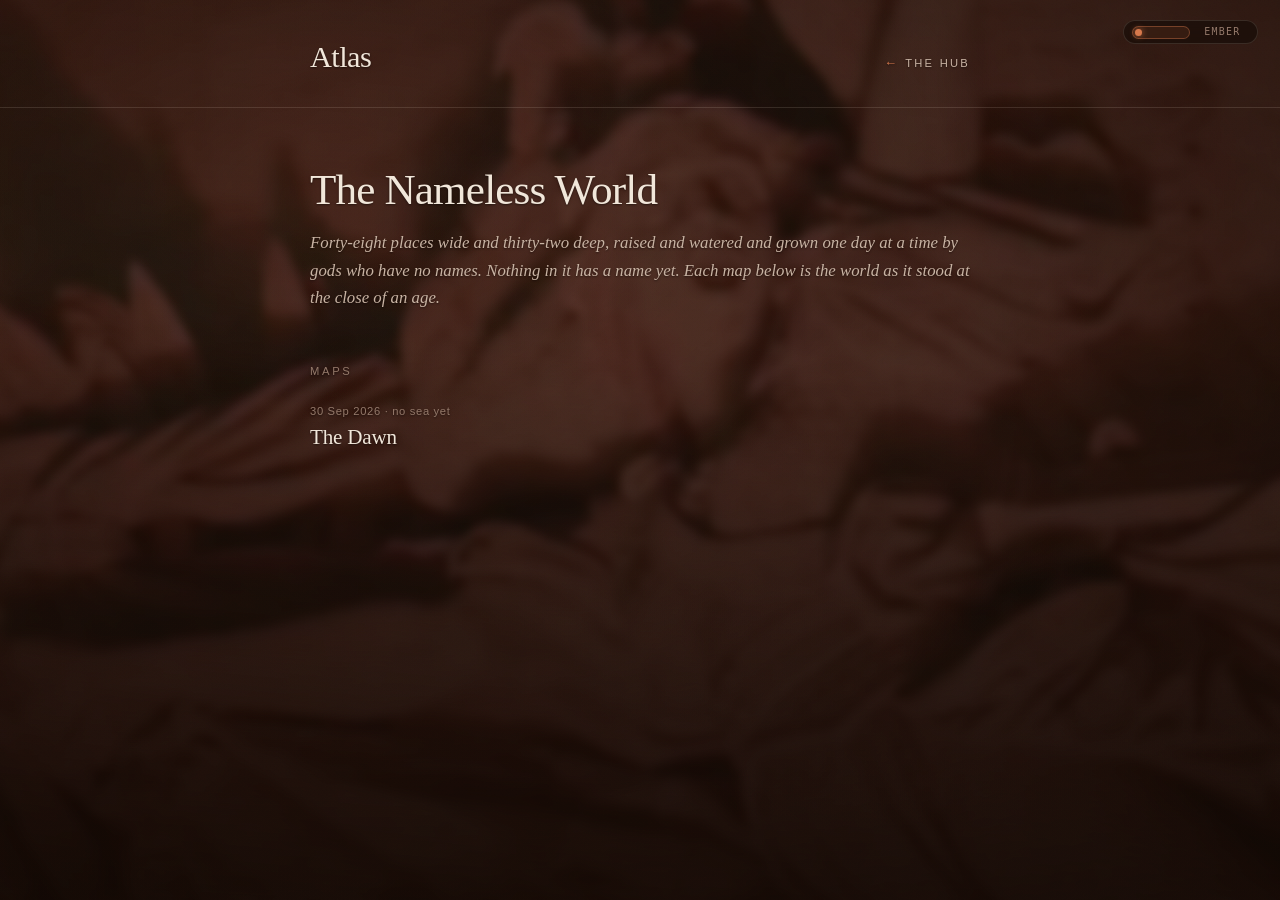
==== atlas/index.html @ 810319e8 "Add an Atlas of the Nameless World, opening on its dawn A page at /atlas/ in the house style, listin" ====
<!doctype html>
<html lang="en">
<head>
  <meta charset="utf-8">
  <meta name="viewport" content="width=device-width, initial-scale=1, viewport-fit=cover">
  <title>Atlas of the Nameless World</title>
  <meta name="color-scheme" content="dark">

  <meta property="og:type" content="website">
  <meta property="og:title" content="Atlas of the Nameless World">
  <meta property="og:url" content="https://dataterminals.github.io/atlas/">

  <link rel="icon" href="data:image/svg+xml,%3Csvg xmlns='http://www.w3.org/2000/svg' viewBox='0 0 32 32'%3E%3Ccircle cx='16' cy='16' r='7' fill='%23d8794c'/%3E%3C/svg%3E">

  <!-- Replay the theme before the first paint, the same as the hub and the blog.
       Any stored name is replayed rather than checked against a list, as the
       blog does, so a theme added to the hub needs no edit here: one with no
       palette in house.css falls back to the default until theme.js corrects it. -->
  <script>
    try {
      var t = localStorage.getItem('dt:theme');
      if (t && /^[a-z]+$/.test(t)) document.documentElement.dataset.theme = t;
    } catch (e) {}
  </script>

  <!-- The house style, off the hub one level up: palettes, background layers,
       theme switch. Unstamped, like the blog's copy of it — stamp-assets.mjs
       only covers the hub's own index.html — so at worst this page trails a
       change to house.css by its ten-minute window. What's below is only this
       page's own, in the house tokens, lifted from the blog's header and post
       list so the three read as one site. -->
  <link rel="stylesheet" href="../house.css">
  <style>
    * { box-sizing: border-box; }
    html { -webkit-text-size-adjust: 100%; }
    body {
      margin: 0;
      min-height: 100dvh;
      font-family: var(--sans);
      font-size: 1rem;
      line-height: 1.55;
      color: var(--ink);
      background: var(--bg-0);
      -webkit-font-smoothing: antialiased;
      text-shadow: 0 1px 2px rgba(var(--shade-rgb), 0.5);
    }
    ::selection { background: rgba(var(--accent-rgb), 0.3); }

    .wrapper {
      width: 100%;
      max-width: calc(var(--maxw) + var(--pad) * 2);
      margin-inline: auto;
      padding-inline: var(--pad);
    }

    /* Header: wordmark left, the way home right — the blog's, verbatim in spirit. */
    .atlas-header {
      padding: clamp(1.6rem, 5vh, 2.6rem) 0 clamp(1.4rem, 4vh, 2rem);
      border-bottom: 1px solid var(--hair);
    }
    .atlas-header .wrapper {
      display: flex;
      align-items: baseline;
      justify-content: space-between;
      flex-wrap: wrap;
      gap: 0.5rem 1.5rem;
    }
    .atlas-title {
      font-family: var(--serif);
      font-weight: 500;
      font-size: clamp(1.5rem, 4.5vw, 1.9rem);
      letter-spacing: -0.02em;
      line-height: 1;
      color: var(--ink);
      text-decoration: none;
      transition: color 0.25s var(--ease);
    }
    .atlas-title:hover,
    .atlas-title:focus-visible { color: var(--accent-soft); outline: none; }
    .home {
      display: inline-flex;
      align-items: baseline;
      gap: 0.5em;
      font-size: 0.7rem;
      letter-spacing: 0.2em;
      text-transform: uppercase;
      color: var(--ink-dim);
      text-decoration: none;
      border-bottom: 1px solid transparent;
      padding-bottom: 2px;
      transition: color 0.25s var(--ease), border-color 0.25s var(--ease);
    }
    .home:hover,
    .home:focus-visible { color: var(--accent-soft); border-bottom-color: var(--hair-strong); outline: none; }
    .home__back {
      font-size: 1.15em;
      line-height: 1;
      color: var(--accent);
      transition: transform 0.25s var(--ease);
    }
    .home:hover .home__back,
    .home:focus-visible .home__back { transform: translateX(-3px); }

    main { padding: clamp(2.2rem, 7vh, 3.6rem) 0 clamp(3rem, 9vh, 5rem); }

    .world-name {
      margin: 0;
      font-family: var(--serif);
      font-weight: 500;
      font-size: clamp(1.9rem, 5.5vw, 2.7rem);
      line-height: 1.1;
      letter-spacing: -0.02em;
      text-wrap: balance;
    }
    .world-about {
      margin: 1rem 0 0;
      font-family: var(--serif);
      font-style: italic;
      font-size: 1.05rem;
      line-height: 1.65;
      color: var(--ink-dim);
    }

    /* A section per kind of page. Only the maps exist yet; regions and peoples
       would each take an eyebrow and a list of their own below this one. */
    .eyebrow {
      margin: clamp(2.4rem, 7vh, 3.2rem) 0 1.4rem;
      font-weight: 400;
      font-size: 0.7rem;
      letter-spacing: 0.24em;
      text-transform: uppercase;
      color: var(--ink-faint);
    }

    .maps { margin: 0; padding: 0; list-style: none; }
    .maps > li { margin-bottom: clamp(1.5rem, 4vh, 2.1rem); }
    .map-meta {
      display: block;
      margin-bottom: 0.25rem;
      font-size: 0.7rem;
      letter-spacing: 0.06em;
      color: var(--ink-faint);
      font-variant-numeric: tabular-nums;
    }
    .map-link {
      display: inline-flex;
      align-items: baseline;
      gap: 0.5rem;
      font-family: var(--serif);
      font-weight: 500;
      font-size: clamp(1.12rem, 2.5vw, 1.32rem);
      line-height: 1.3;
      letter-spacing: -0.01em;
      color: var(--ink);
      text-decoration: none;
      transition: color 0.25s var(--ease);
    }
    .map-link:hover,
    .map-link:focus-visible { color: var(--accent-soft); outline: none; }
    .map-link__arrow {
      font-family: var(--sans);
      font-size: 0.95em;
      color: var(--ink-faint);
      transform: translateX(-2px);
      opacity: 0;
      transition: transform 0.3s var(--ease), opacity 0.3s var(--ease), color 0.25s var(--ease);
    }
    .map-link:hover .map-link__arrow,
    .map-link:focus-visible .map-link__arrow { opacity: 1; transform: translateX(2px); color: var(--accent); }
    .maps .empty { font-family: var(--serif); font-style: italic; color: var(--ink-dim); }
  </style>
</head>
<body>
  <div class="bg" aria-hidden="true">
    <video class="bg__video" autoplay muted loop playsinline preload="auto"></video>
  </div>
  <div class="bg__scrim" aria-hidden="true"></div>
  <div class="grain" aria-hidden="true"></div>

  <div class="theme" hidden>
    <button class="theme__switch" type="button" id="theme-switch">
      <span class="theme__track" aria-hidden="true"><span class="theme__thumb"></span></span>
      <span class="theme__name" aria-hidden="true"></span>
    </button>
  </div>

  <header class="atlas-header">
    <div class="wrapper">
      <a class="atlas-title" href="./">Atlas</a>
      <a class="home" href="../"><span class="home__back" aria-hidden="true">&#8592;</span>the hub</a>
    </div>
  </header>

  <main>
    <div class="wrapper">
      <h1 class="world-name">The Nameless World</h1>
      <p class="world-about">Forty-eight places wide and thirty-two deep, raised and watered and grown
        one day at a time by gods who have no names. Nothing in it has a name yet. Each map below is
        the world as it stood at the close of an age.</p>

      <h2 class="eyebrow">Maps</h2>
      <!-- The list between these markers is written by scripts/atlas.py from
           snapshots.json, newest first. Edits inside them are overwritten. -->
      <ol class="maps" reversed>
        <!-- atlas:maps -->
        <li>
          <span class="map-meta"><time datetime="2026-09-30T01:50-04:00">30 Sep 2026</time> · no sea yet</span>
          <a class="map-link" href="dawn.html">The Dawn<span class="map-link__arrow" aria-hidden="true">&#8594;</span></a>
        </li>
        <!-- /atlas:maps -->
      </ol>
    </div>
  </main>

  <!-- theme.js is the hub's: the theme on show, its background clip and the
       switch. It resolves the clips against its own url, so they load from the
       hub's assets/ from here too. -->
  <script src="../theme.js"></script>
</body>
</html>
---- house.css ----
/* house.css — the dataterminals house style: what every page of the site
   shares, so the hub and the blog can't drift apart.

   The blog (dataterminals/blog, served at /blog/) loads this file straight off
   the hub, along with theme.js and the clips in assets/, instead of keeping
   copies of them. That makes the token NAMES here an API: rename one and the
   blog loses it too. Values are free to move — retuning a palette retunes both
   sites at once, which is the point.

   Six themes ship: `ember` (the oxblood/sepia default, below), `night`,
   `morning`, `flare`, `stone` and `transit`, further down. Everything that
   carries a theme's identity is a token here, and most are stated as a bare
   `r, g, b` triple so a rule can tint with it — `rgba(var(--accent-rgb), 0.4)` —
   instead of hard-coding the hue a hundred times over. A theme restates the
   tokens; no component rule knows it exists. theme.js swaps `data-theme` on
   <html> and the background clip to match.

   Past the palettes: the background layers every page floats over, the theme
   switch, and .prose — a blog post's body, set the same wherever it is read.
   Anything that belongs to one page stays in that page's own stylesheet. */

:root {
  /* ---- Theme: ember (default) ---- */
  --bg-0: #100804;            /* deepest warm black */
  --bg-1: #1c0f0a;            /* oxblood base */
  --bg-2: #2a140d;            /* warmer highlight for the gradient */
  --bg-3: #241009;            /* …and its warmest corner */

  --ink-rgb: 241, 231, 218;       /* warm bone — primary text */
  --ink-dim: #c8b3a3;             /* muted taupe — secondary */
  --ink-faint-rgb: 148, 121, 106; /* faint — meta */
  --accent-rgb: 216, 121, 76;     /* terracotta ember — links / hover */
  --accent-soft-rgb: 230, 162, 113;
  --gold-rgb: 230, 184, 119;      /* the lit edge on the userscript tiles */
  --gold-soft-rgb: 230, 178, 120;
  --gold-lit: #f0cb95;            /* text on a gold-lined tile, hovered */
  --parch-rgb: 233, 210, 181;     /* the wordmark's bloom */
  --shade-rgb: 8, 4, 2;           /* deepest shadow, under text */

  --ground-rgb: 16, 8, 4;         /* the scrim's black */
  --well-rgb: 12, 6, 3;           /* chips, tiles, the hover readout */
  --card-rgb: 44, 21, 14;         /* card ground — head of the 165° gradient */
  --card-foot-rgb: 18, 10, 6;     /* …and its foot */
  --card-lit-rgb: 54, 26, 17;     /* hovered */
  --card-lit-foot-rgb: 22, 12, 7;
  --card-hot-rgb: 58, 27, 17;     /* the current-project cards */
  --card-hot-foot-rgb: 24, 13, 8;
  --card-ring: #17100c;           /* punch-out ring on the presence avatar */

  --bg-blur: 4px;                 /* how far the clip is pushed out of focus */
  --bg-pos: 50% 50%;              /* which part of the clip survives the crop to the viewport */

  /* How hard the scrim sits on the clip. A darker clip wants a lighter scrim,
     so this is per-theme rather than baked into .bg__scrim. */
  --scrim-edge: 0.70;             /* the vignette's outer stop */
  --scrim-top: 0.50;
  --scrim-mid: 0.40;
  --scrim-foot: 0.86;             /* heaviest at the foot, under the tarot row */

  --hard: #e07a4e;   /* square / opposition — warm ember */
  --soft: #79c2cf;   /* trine / sextile — cool teal */
  --conj: #e6b877;   /* conjunction — warm gold */

  /* Derived — a theme restates the triple above, never these. */
  --ink: rgb(var(--ink-rgb));
  --ink-faint: rgb(var(--ink-faint-rgb));
  --accent: rgb(var(--accent-rgb));
  --accent-soft: rgb(var(--accent-soft-rgb));
  --hair: rgba(var(--ink-rgb), 0.13);
  --hair-strong: rgba(var(--ink-rgb), 0.26);

  /* astro glyph coverage */
  --glyph: "Segoe UI Symbol", "Noto Sans Symbols2", "Apple Symbols", "Segoe UI Emoji", var(--serif);
  --mono: ui-monospace, "Cascadia Code", "Cascadia Mono", "Segoe UI Mono", Consolas, monospace;

  --serif: ui-serif, "Iowan Old Style", "Palatino Linotype", Georgia, "Times New Roman", serif;
  --sans: -apple-system, BlinkMacSystemFont, "Segoe UI", Roboto, Helvetica, Arial, sans-serif;

  --maxw: 660px;
  --pad: clamp(1.5rem, 5vw, 3rem);
  --ease: cubic-bezier(0.22, 0.61, 0.36, 1);
}

/* ---- Theme: night ----
   Read off the clip it rides on: wet asphalt under sodium vapour, the whole
   frame cast green by a camcorder left on auto white balance. Same structure as
   ember, only the hues move — so every rule below this point is written once
   and follows whichever theme is mounted. */
:root[data-theme="night"] {
  --bg-0: #050b0a;
  --bg-1: #0c1614;
  --bg-2: #172a26;
  --bg-3: #112220;

  --ink-rgb: 232, 240, 236;
  --ink-dim: #a8bcb6;
  --ink-faint-rgb: 116, 138, 132;
  --accent-rgb: 217, 164, 65;      /* sodium vapour — the streetlights */
  --accent-soft-rgb: 240, 204, 134;
  --gold-rgb: 233, 200, 126;
  --gold-soft-rgb: 230, 197, 132;
  --gold-lit: #f6e0b0;
  --parch-rgb: 219, 232, 224;      /* the clip's blown highlights are green-white */
  --shade-rgb: 2, 7, 6;

  --ground-rgb: 5, 12, 11;
  --well-rgb: 4, 10, 9;
  --card-rgb: 22, 38, 34;
  --card-foot-rgb: 9, 18, 17;
  --card-lit-rgb: 29, 48, 43;
  --card-lit-foot-rgb: 12, 23, 21;
  --card-hot-rgb: 32, 52, 45;
  --card-hot-foot-rgb: 13, 25, 22;
  --card-ring: #0b1513;

  /* Street scenes carry far more edge than the ember loop's soft folds — faces
     and signage stay readable at 4px and start competing with the text. */
  --bg-blur: 7px;

  /* The night clip runs about a third darker than the ember loop even after the
     mid-tone lift in the encode, so the scrim eases off to let it read. */
  --scrim-edge: 0.58;
  --scrim-top: 0.38;
  --scrim-mid: 0.30;
  --scrim-foot: 0.80;

  --hard: #e08a4e;
  --soft: #7fc4b6;
  --conj: #e9c87e;
}

/* ---- Theme: morning ----
   Read off thirty seconds of phone footage out of a commuter train window on an
   overcast morning: grey concrete going past, a maroon pillar down the right of
   the frame, a mustard seat along the foot. The ground is the concrete under
   the scrim; the accents are the seat and the pillar. */
:root[data-theme="morning"] {
  --bg-0: #121110;
  --bg-1: #1e1b18;
  --bg-2: #2e2823;
  --bg-3: #27221d;

  --ink-rgb: 240, 236, 228;
  --ink-dim: #bfb6aa;
  --ink-faint-rgb: 140, 132, 122;
  --accent-rgb: 201, 84, 78;       /* the pillar's leather, lifted to read */
  --accent-soft-rgb: 222, 128, 116;
  --gold-rgb: 214, 176, 96;        /* the seat */
  --gold-soft-rgb: 208, 172, 104;
  --gold-lit: #ecd2a0;
  --parch-rgb: 226, 222, 212;      /* flat daylight through the window */
  --shade-rgb: 6, 5, 5;

  --ground-rgb: 14, 13, 12;
  --well-rgb: 12, 11, 10;
  --card-rgb: 46, 38, 34;
  --card-foot-rgb: 20, 17, 15;
  --card-lit-rgb: 56, 46, 41;
  --card-lit-foot-rgb: 24, 20, 18;
  --card-hot-rgb: 60, 44, 40;
  --card-hot-foot-rgb: 26, 20, 18;
  --card-ring: #15120f;

  /* The window sill is a hard line right across the frame, and there is a
     nameplate on the seat back. Same push as the street scenes. */
  --bg-blur: 7px;

  /* The pillar runs down the right edge of the clip. A phone's portrait
     viewport crops the clip to a column, and a centred column loses it, so the
     crop is weighted to that edge; on a landscape viewport, where the full
     width shows anyway, this is a no-op. Not all the way: the pillar alone is
     a wall of maroon, and 85% leaves a strip of window beside it. */
  --bg-pos: 85% 50%;

  /* Daylight: the lightest of the three loops even after a pull-down in the
     encode, so the scrim sits a shade harder than on ember. */
  --scrim-edge: 0.74;
  --scrim-top: 0.56;
  --scrim-mid: 0.46;
  --scrim-foot: 0.88;

  --hard: #d4685e;
  --soft: #7bb8c4;
  --conj: #d9b56a;
}

/* ---- Theme: flare ----
   Read off fifteen seconds of the same tape as night: pink fireworks, fountains
   of sparks over riot helmets, a figure against a fire, a statue, a running
   crowd under a strobe. The ground is the smoke; the accent is the fireworks'
   pink, and the sparks light the gold tokens. */
:root[data-theme="flare"] {
  --bg-0: #0c0a0a;
  --bg-1: #171314;
  --bg-2: #29201f;
  --bg-3: #221a19;

  --ink-rgb: 240, 234, 232;
  --ink-dim: #c0b4b2;
  --ink-faint-rgb: 142, 130, 128;
  --accent-rgb: 222, 118, 138;     /* the fireworks */
  --accent-soft-rgb: 236, 160, 172;
  --gold-rgb: 236, 196, 128;       /* the sparks */
  --gold-soft-rgb: 230, 190, 130;
  --gold-lit: #f4dcac;
  --parch-rgb: 236, 224, 222;      /* the burst's pink-white core */
  --shade-rgb: 5, 3, 4;

  --ground-rgb: 12, 9, 10;
  --well-rgb: 10, 8, 9;
  --card-rgb: 46, 34, 36;
  --card-foot-rgb: 19, 14, 15;
  --card-lit-rgb: 56, 42, 44;
  --card-lit-foot-rgb: 23, 17, 18;
  --card-hot-rgb: 60, 40, 44;
  --card-hot-foot-rgb: 25, 17, 19;
  --card-ring: #150f11;

  /* Crowds, helmets and silhouettes: the busiest of the six clips, and the
     one where a figure would read through anything softer. */
  --bg-blur: 8px;

  /* Averages beside ember, but the fire shot runs to Y≈120 and the sparks are
     white — so the scrim sits a shade harder than ember's to hold those. */
  --scrim-edge: 0.72;
  --scrim-top: 0.54;
  --scrim-mid: 0.44;
  --scrim-foot: 0.88;

  --hard: #de6e7a;
  --soft: #7fbfc4;
  --conj: #e8c47e;
}

/* ---- Theme: stone ----
   Read off every statue close-up on the same tape as night and flare, strung
   together: pale marble, an oxblood relief, and mostly the green-grey of the
   arch's sculpture under sodium light. The ground is that stone; the accent is
   verdigris, the one cool accent of the six, and old gilt on the gold. */
:root[data-theme="stone"] {
  --bg-0: #0a0c0a;
  --bg-1: #151915;
  --bg-2: #232a23;
  --bg-3: #1d231d;

  --ink-rgb: 236, 238, 232;
  --ink-dim: #b6bcb2;
  --ink-faint-rgb: 128, 136, 126;
  --accent-rgb: 122, 186, 164;     /* verdigris */
  --accent-soft-rgb: 160, 210, 192;
  --gold-rgb: 210, 186, 132;       /* old gilt */
  --gold-soft-rgb: 206, 184, 138;
  --gold-lit: #ecdcb4;
  --parch-rgb: 226, 228, 220;      /* marble */
  --shade-rgb: 3, 5, 4;

  --ground-rgb: 10, 12, 10;
  --well-rgb: 8, 10, 8;
  --card-rgb: 40, 46, 40;
  --card-foot-rgb: 16, 19, 16;
  --card-lit-rgb: 50, 57, 50;
  --card-lit-foot-rgb: 20, 23, 20;
  --card-hot-rgb: 52, 60, 50;
  --card-hot-foot-rgb: 21, 25, 21;
  --card-ring: #111511;

  /* Carved faces are still faces. Between ember's folds and the street scenes. */
  --bg-blur: 6px;

  --hard: #d47a6a;
  --soft: #7ec2b0;
  --conj: #d9c08a;
}

/* ---- Theme: transit ----
   Read off a phone clip from inside an empty train car: a slate floor, steel
   doors, a row of orange seats, and yellow grab poles — the nearest of them
   held dead still in the middle of the frame while the car rocks around it.
   The ground is the floor and the steel; the accent is the seats' orange, and
   the poles light the gold. */
:root[data-theme="transit"] {
  --bg-0: #0a0b0d;
  --bg-1: #14161a;
  --bg-2: #23272c;
  --bg-3: #1c1f23;

  --ink-rgb: 236, 238, 240;
  --ink-dim: #b3b8bd;
  --ink-faint-rgb: 126, 133, 140;
  --accent-rgb: 228, 120, 62;      /* the seats, lifted to read */
  --accent-soft-rgb: 240, 162, 116;
  --gold-rgb: 226, 190, 74;        /* the poles */
  --gold-soft-rgb: 220, 188, 100;
  --gold-lit: #f2dc9c;
  --parch-rgb: 226, 230, 234;      /* the strip lights' white */
  --shade-rgb: 3, 4, 5;

  --ground-rgb: 10, 11, 13;
  --well-rgb: 8, 9, 11;
  --card-rgb: 38, 42, 47;
  --card-foot-rgb: 15, 17, 20;
  --card-lit-rgb: 48, 53, 59;
  --card-lit-foot-rgb: 19, 21, 25;
  --card-hot-rgb: 50, 55, 62;
  --card-hot-foot-rgb: 21, 23, 27;
  --card-ring: #101216;

  /* The poles, grab bars and door edges are hard lines the height of the frame,
     and the pinned pole stands right behind the text column: at 4px they still
     read as objects. Same push as the street scenes. */
  --bg-blur: 7px;

  /* Graded to Y≈75, a shade under morning's 76, and the two sit level side by
     side on the page — so this is morning's scrim, unchanged. */
  --scrim-edge: 0.74;
  --scrim-top: 0.56;
  --scrim-mid: 0.46;
  --scrim-foot: 0.88;

  --hard: #de7448;
  --soft: #7eb6c8;
  --conj: #e2c264;
}

/* ---- Background: blurred looping video + tinted fallback + scrim ---- */
.bg {
  position: fixed;
  inset: 0;
  z-index: -2;
  overflow: hidden;
  /* The theme's gradient — what shows before the clip fades in, behind any frame
     that is transparent while loading, and for good if the clip can't play. */
  background:
    radial-gradient(120% 130% at 72% 8%, var(--bg-2) 0%, transparent 46%),
    linear-gradient(158deg, var(--bg-3) 0%, var(--bg-1) 52%, var(--bg-0) 100%);
}

.bg__video {
  position: absolute;
  inset: 0;
  width: 100%;
  height: 100%;
  object-fit: cover;
  object-position: var(--bg-pos);
  background: transparent;
  /* Slightly blurred, per the brief; scale hides the soft blur edge. How much is
     per-theme: the point is an abstract wash, and a busier clip needs more of it
     to get there. */
  filter: blur(var(--bg-blur)) saturate(1.06) contrast(1.02);
  transform: scale(1.09);
  opacity: 0;
  transition: opacity 1.2s var(--ease);
}
.bg__video.is-ready { opacity: 1; }

.bg__scrim {
  position: fixed;
  inset: 0;
  z-index: -1;
  pointer-events: none;
  background:
    radial-gradient(115% 95% at 26% 22%, transparent 0%, rgba(var(--ground-rgb), var(--scrim-edge)) 100%),
    linear-gradient(185deg, rgba(var(--ground-rgb), var(--scrim-top)) 0%, rgba(var(--ground-rgb), var(--scrim-mid)) 40%, rgba(var(--ground-rgb), var(--scrim-foot)) 100%);
}

/* Faint film grain for the analog/classical feel (self-contained SVG noise). */
.grain {
  position: fixed;
  inset: 0;
  z-index: -1;
  pointer-events: none;
  opacity: 0.05;
  mix-blend-mode: soft-light;
  background-image: url("data:image/svg+xml,%3Csvg xmlns='http://www.w3.org/2000/svg' width='140' height='140'%3E%3Cfilter id='n'%3E%3CfeTurbulence type='fractalNoise' baseFrequency='0.85' numOctaves='2' stitchTiles='stitch'/%3E%3C/filter%3E%3Crect width='100%25' height='100%25' filter='url(%23n)'/%3E%3C/svg%3E");
}

/* ---- Theme switch ----
   Fixed to the top-right corner, over everything but the hover readout. A
   hairline capsule: a track whose thumb slides to the seat of the mounted
   theme, and the theme's name in mono micro-caps beside it. It rides the same
   tokens as the rest of the page, so it recolours along with what it switches.

   Hidden until theme.js mounts it (`hidden` in the markup, cleared on boot),
   because with the script absent there is nothing to switch. */
.theme {
  position: fixed;
  top: max(clamp(0.8rem, 2.2vh, 1.35rem), env(safe-area-inset-top));
  right: max(clamp(0.8rem, 2.2vw, 1.35rem), env(safe-area-inset-right));
  z-index: 5;
}

.theme__switch {
  display: inline-flex;
  align-items: center;
  gap: 0.5em;
  padding: 0.3rem 0.6rem 0.3rem 0.5rem;
  border: 1px solid var(--hair);
  border-radius: 999px;
  /* The clip runs under this corner, so the capsule carries its own ground. */
  background: rgba(var(--well-rgb), 0.5);
  -webkit-backdrop-filter: blur(7px);
  backdrop-filter: blur(7px);
  color: var(--ink-faint);
  cursor: pointer;
  transition: color 0.3s var(--ease), border-color 0.3s var(--ease), background 0.3s var(--ease);
}
.theme__switch:hover {
  color: var(--ink-dim);
  border-color: var(--hair-strong);
  background: rgba(var(--well-rgb), 0.66);
}
.theme__switch:focus-visible { outline: 1px solid var(--accent); outline-offset: 2px; }

.theme__track {
  position: relative;
  flex: none;
  /* Six 7px seats at 9px steps from a 2px inset, and the same 2px inset past
     the last one: 2 + 45 + 7 + 2 = 56 inside, and the 1px border either side
     makes 58 — box-sizing counts the border in the width. */
  width: 58px;
  height: 13px;
  border-radius: 999px;
  border: 1px solid rgba(var(--accent-rgb), 0.4);
  background: rgba(var(--accent-rgb), 0.12);
  transition: border-color 0.3s var(--ease), background 0.3s var(--ease);
}
.theme__switch:hover .theme__track {
  border-color: rgba(var(--accent-rgb), 0.6);
  background: rgba(var(--accent-rgb), 0.2);
}

/* One seat per theme, left to right in the order the switch cycles through
   them: ember, night, morning, flare, stone, transit. Every seat is lit: this steps
   between themes rather than turning one on, so none of them is the "off" end. */
.theme__thumb {
  position: absolute;
  top: 50%;
  left: 2px;
  width: 7px;
  height: 7px;
  margin-top: -3.5px;
  border-radius: 50%;
  background: var(--accent);
  box-shadow: 0 0 6px rgba(var(--accent-rgb), 0.75);
  transition: transform 0.42s var(--ease), background 0.3s var(--ease), box-shadow 0.3s var(--ease);
}
:root[data-theme="night"] .theme__thumb { transform: translateX(9px); }
:root[data-theme="morning"] .theme__thumb { transform: translateX(18px); }
:root[data-theme="flare"] .theme__thumb { transform: translateX(27px); }
:root[data-theme="stone"] .theme__thumb { transform: translateX(36px); }
:root[data-theme="transit"] .theme__thumb { transform: translateX(45px); }

.theme__name {
  font-family: var(--mono);
  font-size: 0.62rem;
  letter-spacing: 0.13em;
  text-transform: uppercase;
  line-height: 1;
  /* The name is what sets the capsule's width, and the labels are different
     lengths — so without this the whole control grows and shrinks on every
     press. Held at the longest label instead: --theme-name-len is its letter
     count, and each letter is one cell of the mono face plus its tracking. */
  --theme-name-len: 7;             /* "morning", "transit" */
  min-width: calc(var(--theme-name-len) * (1ch + 0.13em));
}

/* Phones: the name is the widest part of the capsule and the corner is tight,
   so the track carries it alone. The accessible name on the button still says
   which theme is mounted and what the press does. */
@media (max-width: 480px) {
  .theme__switch { padding: 0.3rem 0.5rem; }
  .theme__name { display: none; }
}

/* Under reduced motion theme.js mounts no clip, so there is nothing to show —
   the theme's gradient is the whole background. */
@media (prefers-reduced-motion: reduce) {
  .bg__video { display: none; }
}

/* ================= Prose ================= */
/* A blog post's body, wherever it's read: on the post's own page on the blog,
   and in the blog device at the foot of the hub, which shows the very same
   HTML. One ruleset, so a post reads the same in both places.

   Everything is sized in em off --prose-size, so a reader that wants the text
   smaller sets that one property and the headings, code and tables follow.
   The rem each size started as, at the blog's 1.02rem, is noted beside it. */
.prose {
  font-size: var(--prose-size, 1.02rem);
  line-height: var(--prose-leading, 1.75);
  color: var(--ink);
}
.prose > :first-child { margin-top: 0; }
.prose > :last-child { margin-bottom: 0; }

.prose p,
.prose ul,
.prose ol,
.prose dl { margin: 0 0 1.25em; }

.prose h1,
.prose h2,
.prose h3,
.prose h4,
.prose h5,
.prose h6 {
  margin: 2.1em 0 0.65em;
  font-family: var(--serif);
  font-weight: 500;
  line-height: 1.25;
  letter-spacing: -0.01em;
  color: var(--ink);
  text-wrap: balance;
}
.prose h1 { font-size: 1.686em; }   /* 1.72rem */
.prose h2 { font-size: 1.412em; }   /* 1.44rem */
.prose h3 { font-size: 1.196em; }   /* 1.22rem */
.prose h4 { font-size: 1.059em; }   /* 1.08rem */
/* Below h4 the serif stops reading as a heading; switch to the eyebrow voice. */
.prose h5,
.prose h6 {
  font-family: var(--sans);
  font-size: 0.706em;               /* 0.72rem */
  letter-spacing: 0.2em;
  text-transform: uppercase;
  color: var(--ink-dim);
}

/* Visible rather than hover-only — a hover underline loses too many links
   against a moving background. */
.prose a {
  color: var(--accent);
  text-decoration: none;
  border-bottom: 1px solid rgba(var(--accent-rgb), 0.38);
  transition: color 0.25s var(--ease), border-color 0.25s var(--ease);
}
.prose a:hover,
.prose a:focus-visible {
  color: var(--accent-soft);
  border-bottom-color: var(--accent-soft);
  outline: none;
}

.prose strong { font-weight: 600; color: var(--ink); }
.prose em { font-style: italic; }

.prose ul,
.prose ol { padding-left: 1.35em; }
.prose li { margin-bottom: 0.4em; }
.prose li::marker { color: var(--ink-faint); }

/* Borrows the sub-tagline's voice: serif italic, dimmed, set apart. */
.prose blockquote {
  margin: 1.6em 0;
  padding: 0.1em 0 0.1em 1.15em;
  border-left: 2px solid rgba(var(--accent-rgb), 0.42);
  font-family: var(--serif);
  font-style: italic;
  font-size: 1.029em;               /* 1.05rem */
  color: var(--ink-dim);
}
.prose blockquote > :last-child { margin-bottom: 0; }

.prose hr {
  margin: 2.4em 0;
  border: 0;
  border-top: 1px solid var(--hair);
}

.prose img,
.prose video {
  display: block;
  max-width: 100%;
  height: auto;
  margin: 1.6em auto;
  border-radius: 9px;
  border: 1px solid var(--hair);
}

.prose figure { margin: 1.6em 0; }
.prose figcaption {
  margin-top: 0.5rem;
  font-family: var(--mono);
  font-size: 0.686em;               /* 0.7rem */
  letter-spacing: 0.03em;
  color: var(--ink-faint);
  text-align: center;
  text-shadow: none;
}

/* ---- Tables ---- */

.prose table {
  width: 100%;
  margin: 1.6em 0;
  border-collapse: collapse;
  font-size: 0.902em;               /* 0.92rem */
}
.prose th,
.prose td {
  padding: 0.55em 0.75em;
  text-align: left;
  border-bottom: 1px solid var(--hair);
}
.prose th {
  font-family: var(--sans);
  font-weight: 500;
  font-size: 0.761em;               /* 0.7rem, inside the table's own size */
  letter-spacing: 0.14em;
  text-transform: uppercase;
  color: var(--ink-faint);
  border-bottom-color: var(--hair-strong);
}
.prose td { color: var(--ink-dim); }

/* ---- Code ---- */

.prose code {
  font-family: var(--mono);
  font-size: 0.87em;
  text-shadow: none;
}

/* Inline: a warm tint, enough to separate it without becoming a button. */
.prose :not(pre) > code {
  padding: 0.14em 0.4em;
  border-radius: 4px;
  background: rgba(var(--accent-rgb), 0.12);
  border: 1px solid rgba(var(--accent-rgb), 0.16);
  color: var(--accent-soft);
}

/* Blocks: a recessed panel in the project cards' outline. Long lines scroll
   inside the block rather than widening whatever it sits in. */
.prose pre,
.prose .highlight,
.prose .highlighter-rouge { margin: 1.6em 0; }
.prose pre {
  padding: 0.95rem 1.1rem;
  overflow-x: auto;
  font-family: var(--mono);         /* a <pre> with no <code> child would fall back to UA monospace */
  border: 1px solid rgba(var(--accent-rgb), 0.18);
  border-radius: 9px;
  background: linear-gradient(165deg, rgba(var(--card-foot-rgb), 0.72), rgba(var(--well-rgb), 0.8));
  font-size: 0.824em;               /* 0.84rem */
  line-height: 1.6;
  color: var(--ink);
  text-shadow: none;
  -webkit-overflow-scrolling: touch;
  scrollbar-width: thin;
  scrollbar-color: rgba(var(--accent-rgb), 0.3) transparent;
}
.prose pre > code {
  padding: 0;
  border: 0;
  background: none;
  color: inherit;
  font-size: inherit;
}
/* Rouge nests div.highlight inside .highlighter-rouge; flatten the double box.
   The element names matter: Rouge gives the <pre> the same class, and a bare
   .highlight here would strip the recess off every highlighted block. */
.prose div.highlight { background: none; }
.prose div.highlight pre { margin: 0; }

/* Rouge's token classes, on the theme's own inks, so a code block recolours
   along with everything around it. */
.highlight .c, .highlight .c1, .highlight .cm, .highlight .cs,
.highlight .cd { color: var(--ink-faint); font-style: italic; }            /* comment */
.highlight .k, .highlight .kd, .highlight .kn, .highlight .kp,
.highlight .kr, .highlight .kt, .highlight .kc { color: var(--accent-soft); }  /* keyword */
.highlight .s, .highlight .s1, .highlight .s2, .highlight .sb,
.highlight .sc, .highlight .sd, .highlight .se, .highlight .sh,
.highlight .si, .highlight .sx, .highlight .sr { color: var(--soft); }     /* string */
.highlight .m, .highlight .mi, .highlight .mf, .highlight .mh,
.highlight .mo, .highlight .il { color: var(--hard); }                     /* number */
.highlight .nf, .highlight .nd { color: var(--conj); }                     /* function */
.highlight .nc, .highlight .nn, .highlight .no { color: var(--gold-lit); } /* class / const */
.highlight .nt { color: var(--accent); }                                   /* tag */
.highlight .na { color: var(--ink-dim); }                                  /* attribute */
.highlight .nv, .highlight .vi, .highlight .vg { color: var(--ink); }      /* variable */
.highlight .o, .highlight .ow, .highlight .p { color: var(--ink-dim); }    /* operator */
.highlight .gd { color: var(--hard); }                                     /* diff - */
.highlight .gi { color: var(--soft); }                                     /* diff + */
.highlight .gh, .highlight .gu { color: var(--ink-faint); }
.highlight .err { color: var(--hard); }
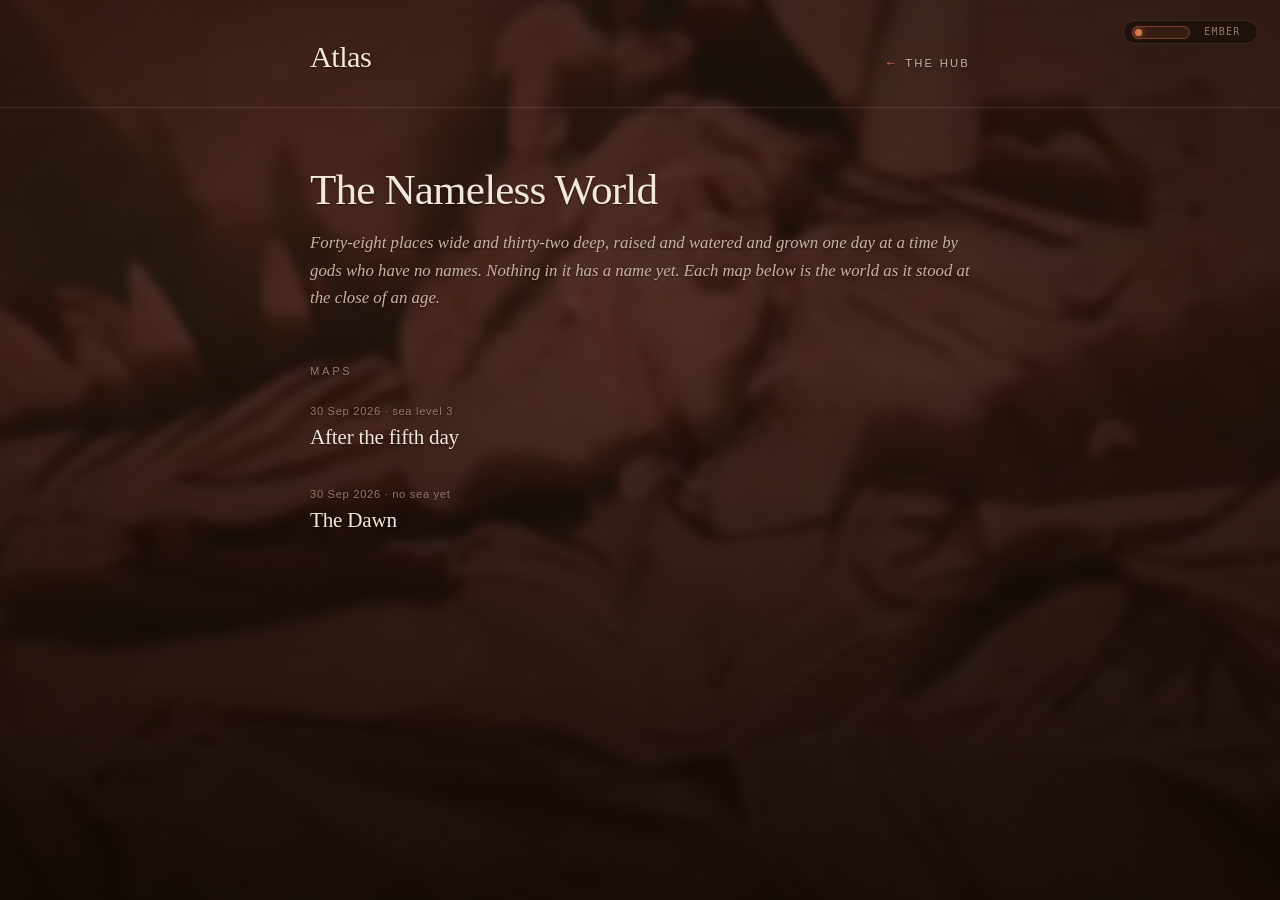
==== commit 70b32fe8: "Walk the Atlas's maps in order, and map the world after its fifth day Each map's strip now links to " ====
--- a/atlas/index.html
+++ b/atlas/index.html
@@ -204,6 +204,10 @@
       <ol class="maps" reversed>
         <!-- atlas:maps -->
         <li>
+          <span class="map-meta"><time datetime="2026-09-30T03:17-04:00">30 Sep 2026</time> · sea level 3</span>
+          <a class="map-link" href="day-5.html">After the fifth day<span class="map-link__arrow" aria-hidden="true">&#8594;</span></a>
+        </li>
+        <li>
           <span class="map-meta"><time datetime="2026-09-30T01:50-04:00">30 Sep 2026</time> · no sea yet</span>
           <a class="map-link" href="dawn.html">The Dawn<span class="map-link__arrow" aria-hidden="true">&#8594;</span></a>
         </li>
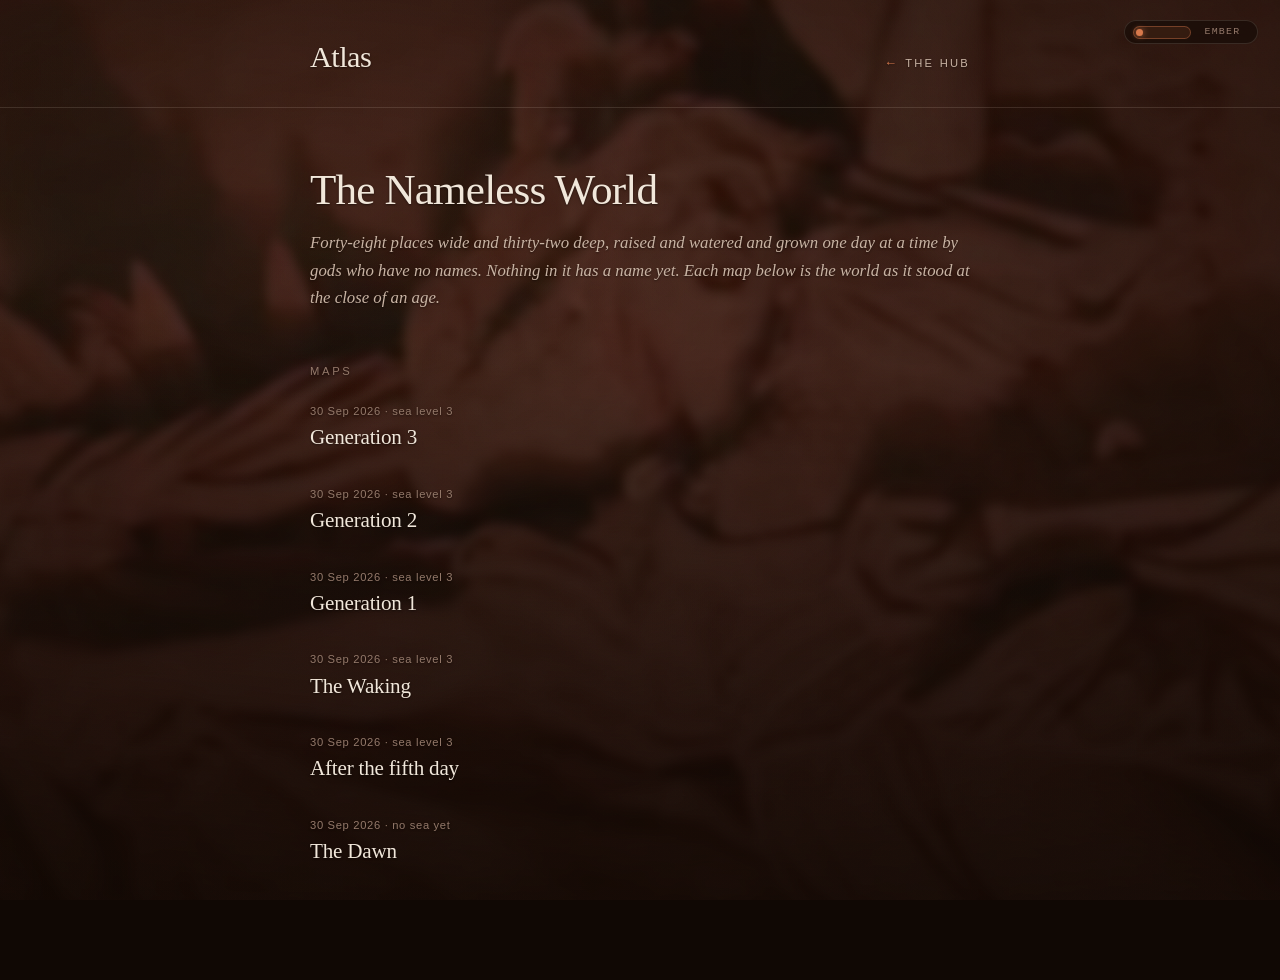
==== commit edfcf791: "Map the Waking and the first three generations of the peoples Four new maps, each the world as it st" ====
--- a/atlas/index.html
+++ b/atlas/index.html
@@ -204,6 +204,22 @@
       <ol class="maps" reversed>
         <!-- atlas:maps -->
         <li>
+          <span class="map-meta"><time datetime="2026-09-30T05:23-04:00">30 Sep 2026</time> · sea level 3</span>
+          <a class="map-link" href="generation-3.html">Generation 3<span class="map-link__arrow" aria-hidden="true">&#8594;</span></a>
+        </li>
+        <li>
+          <span class="map-meta"><time datetime="2026-09-30T05:23-04:00">30 Sep 2026</time> · sea level 3</span>
+          <a class="map-link" href="generation-2.html">Generation 2<span class="map-link__arrow" aria-hidden="true">&#8594;</span></a>
+        </li>
+        <li>
+          <span class="map-meta"><time datetime="2026-09-30T05:23-04:00">30 Sep 2026</time> · sea level 3</span>
+          <a class="map-link" href="generation-1.html">Generation 1<span class="map-link__arrow" aria-hidden="true">&#8594;</span></a>
+        </li>
+        <li>
+          <span class="map-meta"><time datetime="2026-09-30T05:23-04:00">30 Sep 2026</time> · sea level 3</span>
+          <a class="map-link" href="the-waking.html">The Waking<span class="map-link__arrow" aria-hidden="true">&#8594;</span></a>
+        </li>
+        <li>
           <span class="map-meta"><time datetime="2026-09-30T03:17-04:00">30 Sep 2026</time> · sea level 3</span>
           <a class="map-link" href="day-5.html">After the fifth day<span class="map-link__arrow" aria-hidden="true">&#8594;</span></a>
         </li>
